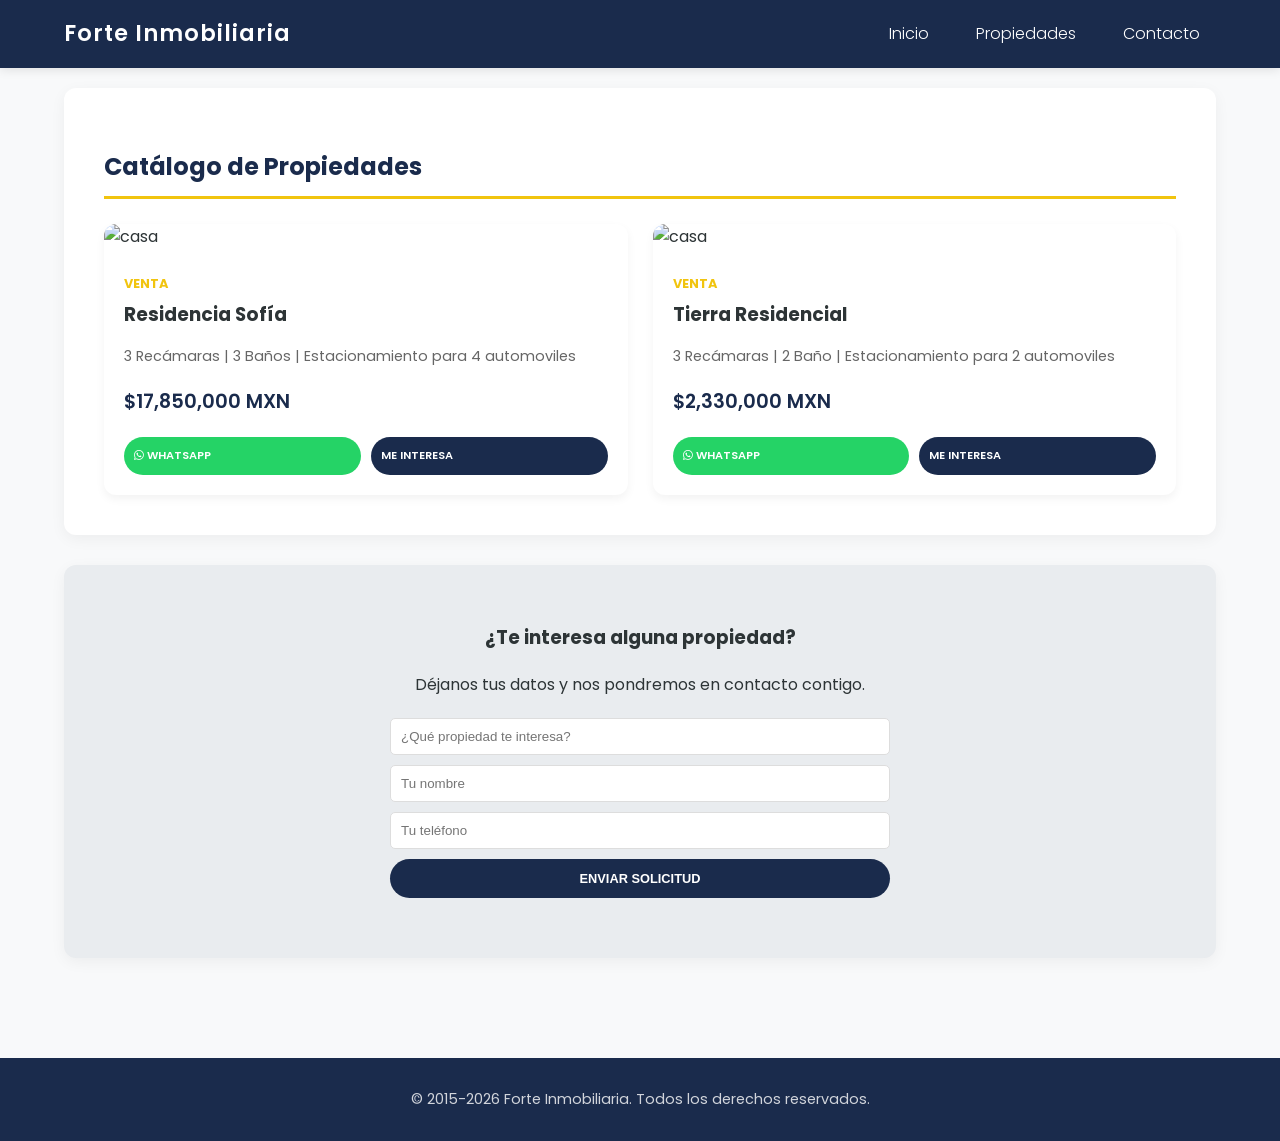
==== propiedades/index.html @ a3afce0b "Update index.html" ====
<!DOCTYPE html>
<html lang="es">
<head>
    <meta charset="UTF-8">
    <meta name="viewport" content="width=device-width, initial-scale=1.0">
    <title>Propiedades - Forte Inmobiliaria</title>
    <link rel="stylesheet" href="../style.css">
    <link rel="stylesheet" href="https://cdnjs.cloudflare.com/ajax/libs/font-awesome/6.0.0/css/all.min.css">
</head>
<body>
    <header>
        <div class="logo">Forte Inmobiliaria</div>
        <nav>
            <ul>
                <li><a href="../">Inicio</a></li>
                <li><a href="#">Propiedades</a></li>
                <li><a href="../#contacto">Contacto</a></li>
            </ul>
        </nav>
    </header>

    <main>
        <section class="section">
            <h2>Catálogo de Propiedades</h2>
            <div class="property-grid">

                <div class="property-card" style="text-align: left; padding: 0; overflow: hidden;">
                    <img src="../img/resofi.jpg" alt="casa" style="width: 100%; height: 200px; object-fit: cover;">
                    <div style="padding: 20px;">
                        <span style="color: #f1c40f; font-weight: bold; font-size: 0.8rem;">VENTA</span>
                        <h3 style="margin: 5px 0;">Residencia Sofía</h3>
                        <p style="font-size: 0.9rem; color: #666;">3 Recámaras | 3 Baños | Estacionamiento para 4 automoviles</p>
                        <p style="font-weight: 600; color: #1a2b4c; font-size: 1.2rem;">$17,850,000 MXN</p>
                        
                        <div style="display: flex; gap: 10px; margin-top: 15px;">
                            <a href="https://wa.me/5213310810477?text=Hola,%20me%20interesa%20la%20Residencia%20Sofia" target="_blank" class="button" style="background: #25D366; border: none; flex: 1; padding: 10px; font-size: 0.7rem;">
                                <i class="fab fa-whatsapp"></i> WhatsApp
                            </a>
                            <a href="#contacto-propiedad" class="button" style="flex: 1; padding: 10px; font-size: 0.7rem;">Me interesa</a>
                        </div>
                    </div>
                </div>

                <div class="property-card" style="text-align: left; padding: 0; overflow: hidden;">
                    <img src="../img/tierraresi.jpg" alt="casa" style="width: 100%; height: 200px; object-fit: cover;">
                    <div style="padding: 20px;">
                        <span style="color: #f1c40f; font-weight: bold; font-size: 0.8rem;">VENTA</span>
                        <h3 style="margin: 5px 0;">Tierra Residencial</h3>
                        <p style="font-size: 0.9rem; color: #666;">3 Recámaras | 2 Baño | Estacionamiento para 2 automoviles</p>
                        <p style="font-weight: 600; color: #1a2b4c; font-size: 1.2rem;">$2,330,000 MXN</p>
                        
                        <div style="display: flex; gap: 10px; margin-top: 15px;">
                            <a href="https://wa.me/5213310810477?text=Hola,%20me%20interesa%20el%20Tierra%20Residencial" target="_blank" class="button" style="background: #25D366; border: none; flex: 1; padding: 10px; font-size: 0.7rem;">
                                <i class="fab fa-whatsapp"></i> WhatsApp
                            </a>
                            <a href="#contacto-propiedad" class="button" style="flex: 1; padding: 10px; font-size: 0.7rem;">Me interesa</a>
                        </div>
                    </div>
                </div>

            </div>
        </section>

        <section id="contacto-propiedad" class="section asesor-section">
            <h3>¿Te interesa alguna propiedad?</h3>
            <p>Déjanos tus datos y nos pondremos en contacto contigo.</p>
            <form action="https://formspree.io/f/mlgozdql" method="POST" style="max-width: 500px; margin: 20px auto; display: flex; flex-direction: column; gap: 10px;">
                <input type="text" name="propiedad" placeholder="¿Qué propiedad te interesa?" required style="padding: 10px; border-radius: 5px; border: 1px solid #ddd;">
                <input type="text" name="nombre" placeholder="Tu nombre" required style="padding: 10px; border-radius: 5px; border: 1px solid #ddd;">
                <input type="tel" name="telefono" placeholder="Tu teléfono" required style="padding: 10px; border-radius: 5px; border: 1px solid #ddd;">
                <button type="submit" class="button">Enviar Solicitud</button>
            </form>
        </section>
    </main>

    <footer>
        <p>&copy; 2015-2026 Forte Inmobiliaria. Todos los derechos reservados.</p>
    </footer>
</body>
</html>
---- style.css ----
@import url('https://fonts.googleapis.com/css2?family=Poppins:wght@300;400;600&display=swap');

body {
    font-family: 'Poppins', sans-serif;
    margin: 0;
    padding: 0;
    background-color: #f8f9fa;
    color: #2d3436;
    line-height: 1.6;
}

header {
    background-color: #1a2b4c;
    color: #fff;
    padding: 1rem 5%;
    display: flex;
    justify-content: space-between;
    align-items: center;
    position: sticky;
    top: 0;
    z-index: 1000;
    box-shadow: 0 2px 10px rgba(0,0,0,0.1);
}

.logo {
    font-size: 1.4rem;
    font-weight: 600;
    letter-spacing: 1px;
}

nav ul {
    list-style: none;
    padding: 0;
    margin: 0;
    display: flex;
    gap: 15px;
}

nav ul li a {
    color: #fff;
    text-decoration: none;
    padding: 0.5rem 1rem;
    font-weight: 300;
    transition: all 0.3s ease;
}

nav ul li a:hover {
    color: #f1c40f;
}

main {
    padding: 20px 5%;
}

.hero {
    background: linear-gradient(rgba(26, 43, 76, 0.8), rgba(26, 43, 76, 0.8)), url('https://images.unsplash.com/photo-1560518883-ce09059eeffa?auto=format&fit=crop&w=1000&q=80');
    background-size: cover;
    background-position: center;
    padding: 80px 20px;
    color: #fff;
    text-align: center;
    border-radius: 12px;
    margin-bottom: 30px;
}

.hero h1 {
    font-size: 2.2rem;
    margin-bottom: 10px;
}

.section {
    background-color: #fff;
    padding: 40px;
    margin-bottom: 30px;
    border-radius: 12px;
    box-shadow: 0 4px 15px rgba(0,0,0,0.05);
}

.section h2 {
    color: #1a2b4c;
    border-bottom: 3px solid #f1c40f;
    padding-bottom: 10px;
    margin-bottom: 25px;
}

.property-grid {
    display: grid;
    grid-template-columns: repeat(auto-fit, minmax(280px, 1fr));
    gap: 25px;
}

.property-card {
    background: #fff;
    border-radius: 12px;
    padding: 25px;
    text-align: center;
    box-shadow: 0 4px 10px rgba(0,0,0,0.05);
    transition: all 0.3s ease;
}

.property-card:hover {
    transform: translateY(-5px);
    box-shadow: 0 8px 25px rgba(0,0,0,0.1);
}

.button {
    display: inline-block;
    background-color: #1a2b4c;
    color: #fff !important;
    padding: 12px 28px;
    text-decoration: none;
    border-radius: 50px;
    text-transform: uppercase;
    font-size: 0.8rem;
    font-weight: 600;
    border: none;
    transition: all 0.3s ease;
}

.button:hover {
    background-color: #f1c40f !important;
    color: #1a2b4c !important;
}

.asesor-section {
    background-color: #e9ecef;
    text-align: center;
}

.contact-section {
    text-align: center;
}

footer {
    background-color: #1a2b4c;
    color: #fff;
    text-align: center;
    padding: 30px 0;
    margin-top: 50px;
    width: 100%;
}

footer p {
    margin: 0;
    font-size: 0.9rem;
    opacity: 0.8;
}
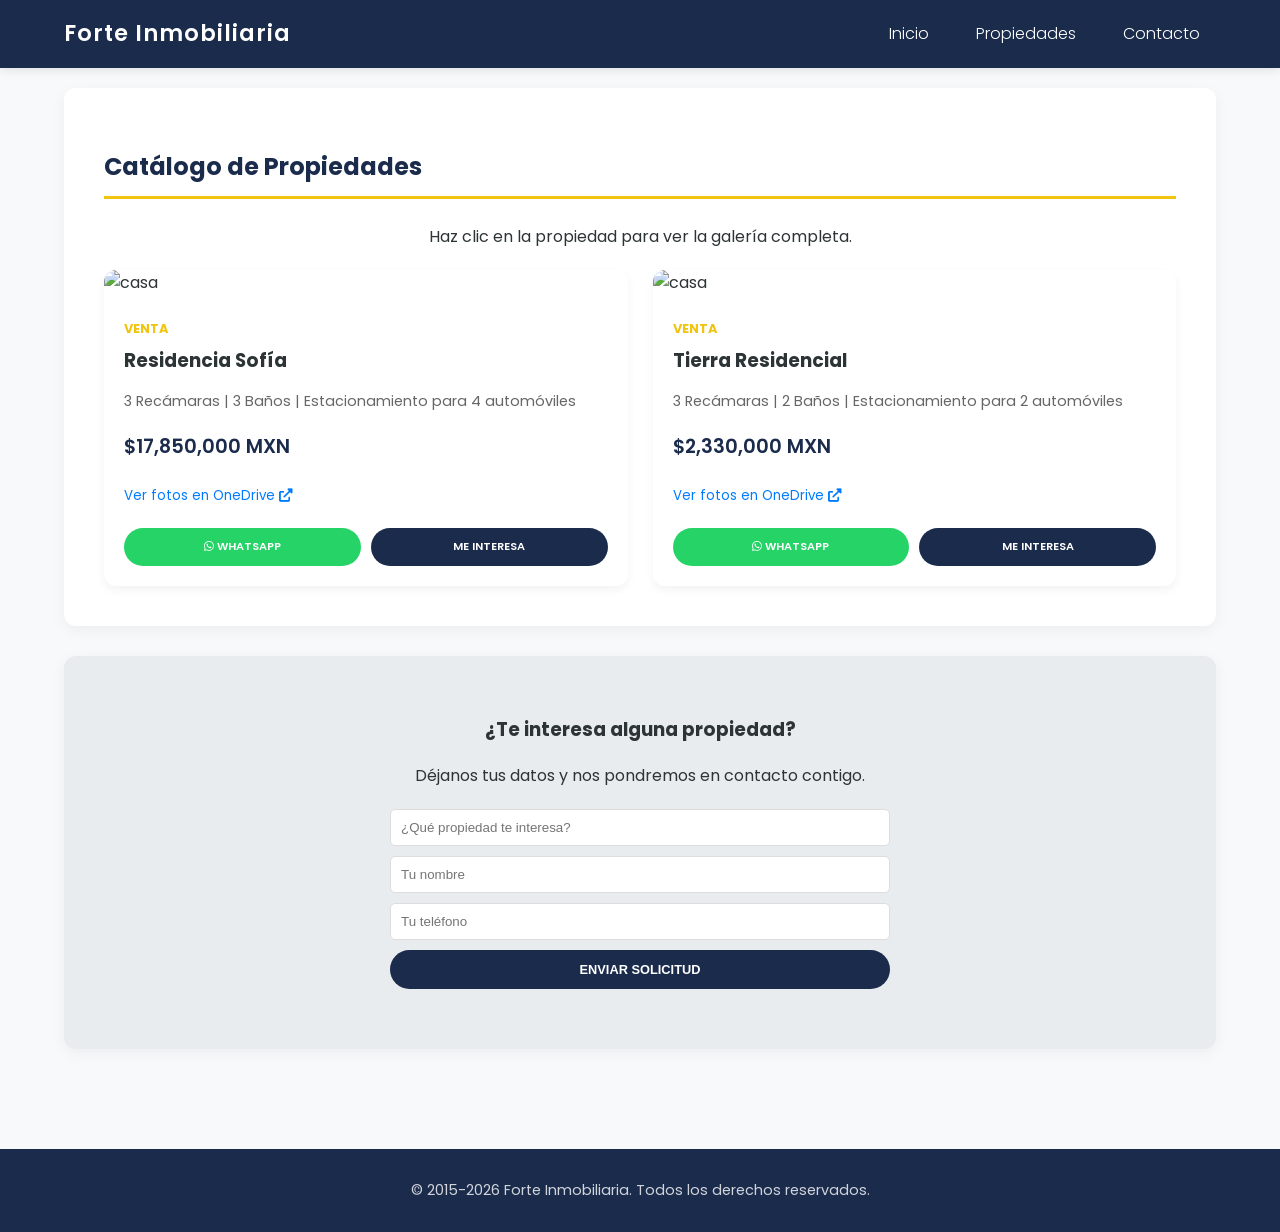
==== commit a962c211: "Update index.html" ====
--- a/propiedades/index.html
+++ b/propiedades/index.html
@@ -6,6 +6,7 @@
     <title>Propiedades - Forte Inmobiliaria</title>
     <link rel="stylesheet" href="../style.css">
     <link rel="stylesheet" href="https://cdnjs.cloudflare.com/ajax/libs/font-awesome/6.0.0/css/all.min.css">
+    <link rel="icon" type="image/png" href="../favicon.png">
 </head>
 <body>
     <header>
@@ -22,39 +23,45 @@
     <main>
         <section class="section">
             <h2>Catálogo de Propiedades</h2>
+            <p style="text-align: center; margin-bottom: 20px;">Haz clic en la propiedad para ver la galería completa.</p>
+            
             <div class="property-grid">
 
                 <div class="property-card" style="text-align: left; padding: 0; overflow: hidden;">
-                    <img src="../img/resofi.jpg" alt="casa" style="width: 100%; height: 200px; object-fit: cover;">
-                    <div style="padding: 20px;">
-                        <span style="color: #f1c40f; font-weight: bold; font-size: 0.8rem;">VENTA</span>
-                        <h3 style="margin: 5px 0;">Residencia Sofía</h3>
-                        <p style="font-size: 0.9rem; color: #666;">3 Recámaras | 3 Baños | Estacionamiento para 4 automoviles</p>
-                        <p style="font-weight: 600; color: #1a2b4c; font-size: 1.2rem;">$17,850,000 MXN</p>
-                        
-                        <div style="display: flex; gap: 10px; margin-top: 15px;">
-                            <a href="https://wa.me/5213310810477?text=Hola,%20me%20interesa%20la%20Residencia%20Sofia" target="_blank" class="button" style="background: #25D366; border: none; flex: 1; padding: 10px; font-size: 0.7rem;">
-                                <i class="fab fa-whatsapp"></i> WhatsApp
-                            </a>
-                            <a href="#contacto-propiedad" class="button" style="flex: 1; padding: 10px; font-size: 0.7rem;">Me interesa</a>
+                    <a href="https://1drv.ms/f/c/35cacf2147cd15fd/IgB7y6lTHe9rSrDb654HdDi1Af1nTwbuy_5UXNhB0hu__hs?e=5ncLHP" target="_blank" style="text-decoration: none; color: inherit; display: block;">
+                        <img src="../img/resofi.jpg" alt="casa" style="width: 100%; height: 200px; object-fit: cover; transition: 0.3s;">
+                        <div style="padding: 20px;">
+                            <span style="color: #f1c40f; font-weight: bold; font-size: 0.8rem;">VENTA</span>
+                            <h3 style="margin: 5px 0;">Residencia Sofía</h3>
+                            <p style="font-size: 0.9rem; color: #666;">3 Recámaras | 3 Baños | Estacionamiento para 4 automóviles</p>
+                            <p style="font-weight: 600; color: #1a2b4c; font-size: 1.2rem;">$17,850,000 MXN</p>
+                            <small style="color: #007bff;">Ver fotos en OneDrive <i class="fas fa-external-link-alt"></i></small>
                         </div>
+                    </a>
+                    <div style="padding: 0 20px 20px 20px; display: flex; gap: 10px;">
+                        <a href="https://wa.me/5213310810477?text=Hola,%20me%20interesa%20la%20Residencia%20Sofia" target="_blank" class="button" style="background: #25D366; border: none; flex: 1; padding: 10px; font-size: 0.7rem; text-align: center;">
+                            <i class="fab fa-whatsapp"></i> WhatsApp
+                        </a>
+                        <a href="#contacto-propiedad" class="button" style="flex: 1; padding: 10px; font-size: 0.7rem; text-align: center;">Me interesa</a>
                     </div>
                 </div>
 
                 <div class="property-card" style="text-align: left; padding: 0; overflow: hidden;">
-                    <img src="../img/tierraresi.jpg" alt="casa" style="width: 100%; height: 200px; object-fit: cover;">
-                    <div style="padding: 20px;">
-                        <span style="color: #f1c40f; font-weight: bold; font-size: 0.8rem;">VENTA</span>
-                        <h3 style="margin: 5px 0;">Tierra Residencial</h3>
-                        <p style="font-size: 0.9rem; color: #666;">3 Recámaras | 2 Baño | Estacionamiento para 2 automoviles</p>
-                        <p style="font-weight: 600; color: #1a2b4c; font-size: 1.2rem;">$2,330,000 MXN</p>
-                        
-                        <div style="display: flex; gap: 10px; margin-top: 15px;">
-                            <a href="https://wa.me/5213310810477?text=Hola,%20me%20interesa%20el%20Tierra%20Residencial" target="_blank" class="button" style="background: #25D366; border: none; flex: 1; padding: 10px; font-size: 0.7rem;">
-                                <i class="fab fa-whatsapp"></i> WhatsApp
-                            </a>
-                            <a href="#contacto-propiedad" class="button" style="flex: 1; padding: 10px; font-size: 0.7rem;">Me interesa</a>
+                    <a href="https://1drv.ms/f/c/35cacf2147cd15fd/IgDsq0c5N1FXSoDi3W5WWocmAUjNuTTTY0r-tIwEuavO610" target="_blank" style="text-decoration: none; color: inherit; display: block;">
+                        <img src="../img/tierraresi.jpg" alt="casa" style="width: 100%; height: 200px; object-fit: cover; transition: 0.3s;">
+                        <div style="padding: 20px;">
+                            <span style="color: #f1c40f; font-weight: bold; font-size: 0.8rem;">VENTA</span>
+                            <h3 style="margin: 5px 0;">Tierra Residencial</h3>
+                            <p style="font-size: 0.9rem; color: #666;">3 Recámaras | 2 Baños | Estacionamiento para 2 automóviles</p>
+                            <p style="font-weight: 600; color: #1a2b4c; font-size: 1.2rem;">$2,330,000 MXN</p>
+                            <small style="color: #007bff;">Ver fotos en OneDrive <i class="fas fa-external-link-alt"></i></small>
                         </div>
+                    </a>
+                    <div style="padding: 0 20px 20px 20px; display: flex; gap: 10px;">
+                        <a href="https://wa.me/5213310810477?text=Hola,%20me%20interesa%20el%20Tierra%20Residencial" target="_blank" class="button" style="background: #25D366; border: none; flex: 1; padding: 10px; font-size: 0.7rem; text-align: center;">
+                            <i class="fab fa-whatsapp"></i> WhatsApp
+                        </a>
+                        <a href="#contacto-propiedad" class="button" style="flex: 1; padding: 10px; font-size: 0.7rem; text-align: center;">Me interesa</a>
                     </div>
                 </div>
 
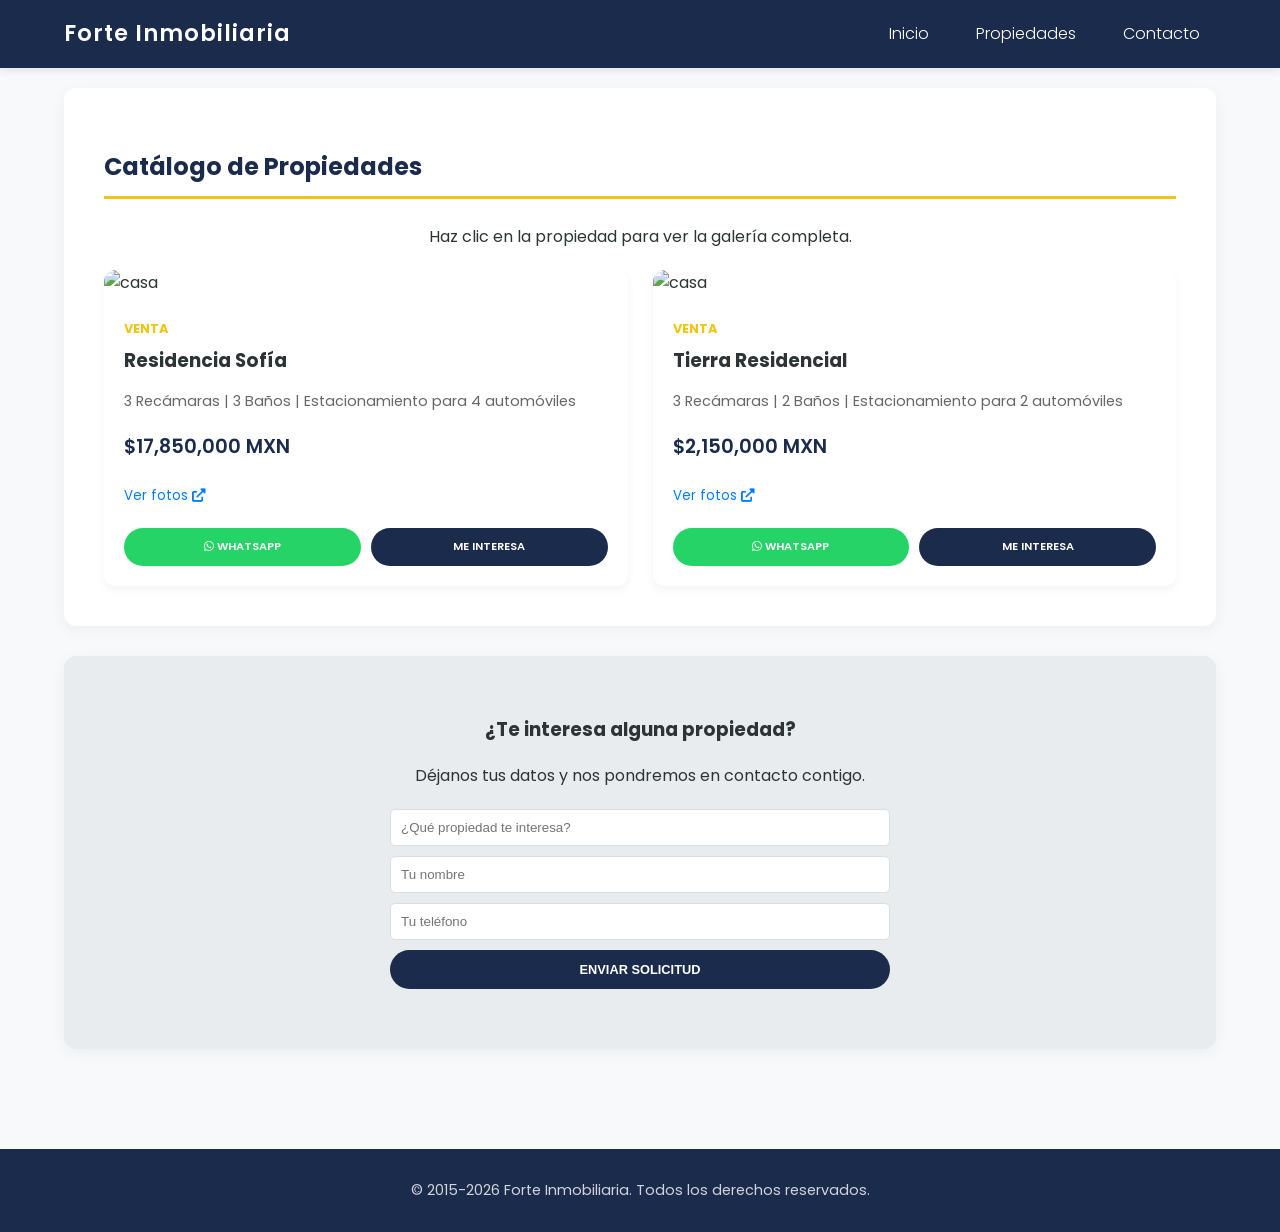
==== commit bfbfd26f: "Update index.html" ====
--- a/propiedades/index.html
+++ b/propiedades/index.html
@@ -28,14 +28,14 @@
             <div class="property-grid">
 
                 <div class="property-card" style="text-align: left; padding: 0; overflow: hidden;">
-                    <a href="https://1drv.ms/f/c/35cacf2147cd15fd/IgB7y6lTHe9rSrDb654HdDi1Af1nTwbuy_5UXNhB0hu__hs?e=5ncLHP" target="_blank" style="text-decoration: none; color: inherit; display: block;">
+                    <a href="https://1drv.ms/f/c/35cacf2147cd15fd/IgAOar6TRJxUT6wTqPGm77VWAcXU7XgfWbl9hOwsjyr6f88?e=uSPPCl" target="_blank" style="text-decoration: none; color: inherit; display: block;">
                         <img src="../img/resofi.jpg" alt="casa" style="width: 100%; height: 200px; object-fit: cover; transition: 0.3s;">
                         <div style="padding: 20px;">
                             <span style="color: #f1c40f; font-weight: bold; font-size: 0.8rem;">VENTA</span>
                             <h3 style="margin: 5px 0;">Residencia Sofía</h3>
                             <p style="font-size: 0.9rem; color: #666;">3 Recámaras | 3 Baños | Estacionamiento para 4 automóviles</p>
                             <p style="font-weight: 600; color: #1a2b4c; font-size: 1.2rem;">$17,850,000 MXN</p>
-                            <small style="color: #007bff;">Ver fotos en OneDrive <i class="fas fa-external-link-alt"></i></small>
+                            <small style="color: #007bff;">Ver fotos <i class="fas fa-external-link-alt"></i></small>
                         </div>
                     </a>
                     <div style="padding: 0 20px 20px 20px; display: flex; gap: 10px;">
@@ -47,18 +47,18 @@
                 </div>
 
                 <div class="property-card" style="text-align: left; padding: 0; overflow: hidden;">
-                    <a href="https://1drv.ms/f/c/35cacf2147cd15fd/IgDsq0c5N1FXSoDi3W5WWocmAUjNuTTTY0r-tIwEuavO610" target="_blank" style="text-decoration: none; color: inherit; display: block;">
+                    <a href="https://1drv.ms/f/c/35cacf2147cd15fd/IgDMmtF32nD9TovOT3AZAa0mAaBNWtFxRswE4__jqxkzNjc?e=hIJkne" target="_blank" style="text-decoration: none; color: inherit; display: block;">
                         <img src="../img/tierraresi.jpg" alt="casa" style="width: 100%; height: 200px; object-fit: cover; transition: 0.3s;">
                         <div style="padding: 20px;">
                             <span style="color: #f1c40f; font-weight: bold; font-size: 0.8rem;">VENTA</span>
                             <h3 style="margin: 5px 0;">Tierra Residencial</h3>
                             <p style="font-size: 0.9rem; color: #666;">3 Recámaras | 2 Baños | Estacionamiento para 2 automóviles</p>
-                            <p style="font-weight: 600; color: #1a2b4c; font-size: 1.2rem;">$2,330,000 MXN</p>
-                            <small style="color: #007bff;">Ver fotos en OneDrive <i class="fas fa-external-link-alt"></i></small>
+                            <p style="font-weight: 600; color: #1a2b4c; font-size: 1.2rem;">$2,150,000 MXN</p>
+                            <small style="color: #007bff;">Ver fotos <i class="fas fa-external-link-alt"></i></small>
                         </div>
                     </a>
                     <div style="padding: 0 20px 20px 20px; display: flex; gap: 10px;">
-                        <a href="https://wa.me/5213310810477?text=Hola,%20me%20interesa%20el%20Tierra%20Residencial" target="_blank" class="button" style="background: #25D366; border: none; flex: 1; padding: 10px; font-size: 0.7rem; text-align: center;">
+                        <a href="https://wa.me/5213310810477?text=Hola,%20me%20interesa%20la%20casa%20Tierra%20Residencial" target="_blank" class="button" style="background: #25D366; border: none; flex: 1; padding: 10px; font-size: 0.7rem; text-align: center;">
                             <i class="fab fa-whatsapp"></i> WhatsApp
                         </a>
                         <a href="#contacto-propiedad" class="button" style="flex: 1; padding: 10px; font-size: 0.7rem; text-align: center;">Me interesa</a>
